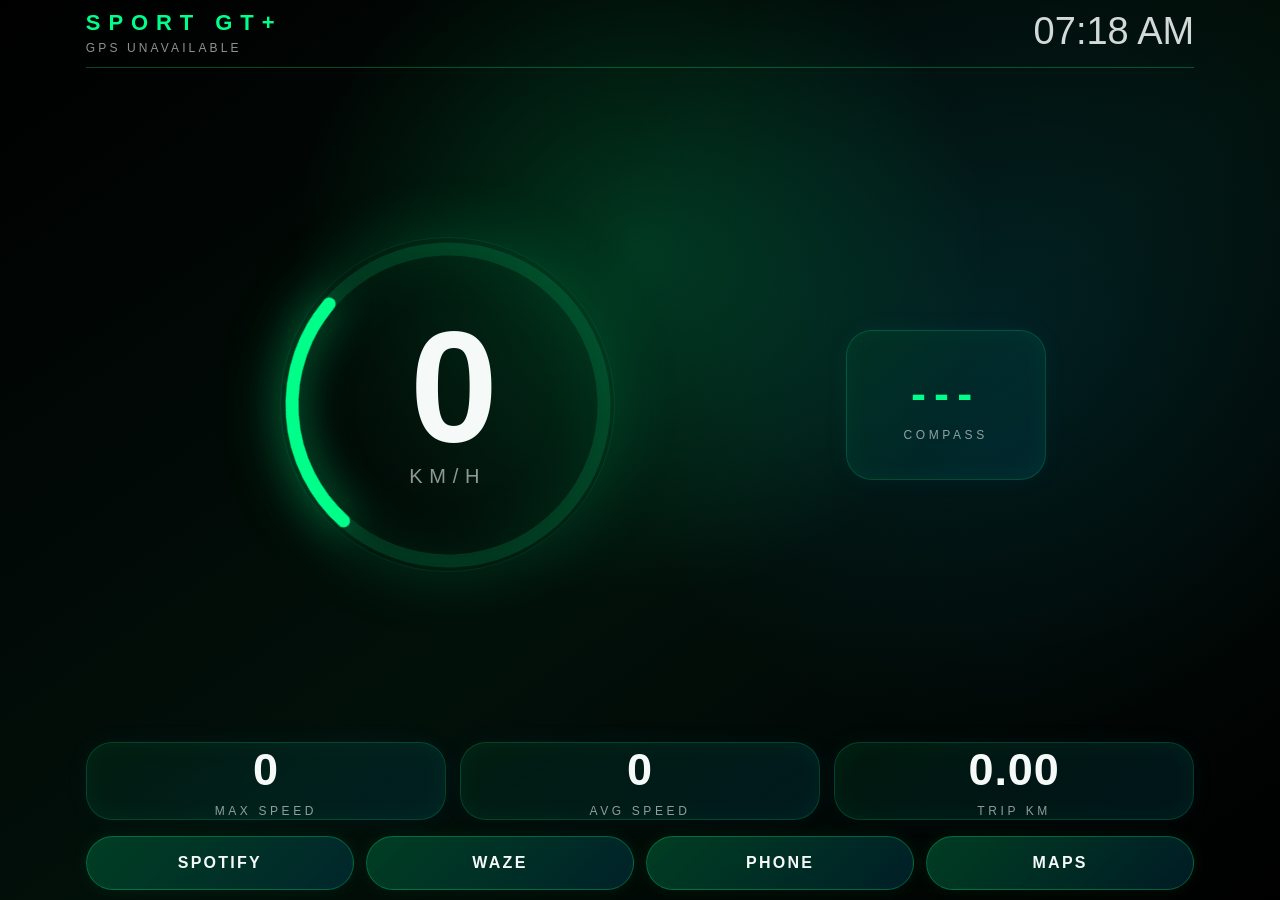
==== dashboard.html @ 093ae732 "V4 size rework" ====
<!DOCTYPE html>
<html lang="en">
<head>
  <meta charset="UTF-8" />
  <meta name="viewport" content="width=device-width, initial-scale=1.0, viewport-fit=cover" />
  <title>Sport GT+ Dashboard</title>
  <link rel="manifest" href="manifest.json" />
  <link rel="stylesheet" href="styles.css" />
</head>
<body>
  <main class="dashboard">
    <header class="topbar">
      <div>
        <div class="mode">SPORT GT+</div>
        <div id="gpsStatus" class="status">GPS INITIALISING</div>
      </div>
      <div id="clock" class="clock">--:--</div>
    </header>

    <section class="main-grid">
      <section class="speed-card">
        <div class="speed-ring">
          <svg viewBox="0 0 240 240" class="ring-svg" aria-hidden="true">
            <circle class="ring-bg" cx="120" cy="120" r="96"></circle>
            <circle id="speedArc" class="ring-arc" cx="120" cy="120" r="96"></circle>
          </svg>
          <div class="speed-inner">
            <div id="speed" class="speed">0</div>
            <div class="unit">KM/H</div>
          </div>
        </div>
      </section>

      <section class="compass-card stat-card">
        <div id="compass" class="stat-value accent">---</div>
        <div class="stat-label">COMPASS</div>
      </section>
    </section>

    <section class="stats-grid">
      <div class="stat-card">
        <div id="maxSpeed" class="stat-value">0</div>
        <div class="stat-label">MAX SPEED</div>
      </div>
      <div class="stat-card">
        <div id="avgSpeed" class="stat-value">0</div>
        <div class="stat-label">AVG SPEED</div>
      </div>
      <div class="stat-card">
        <div id="tripDistance" class="stat-value">0.00</div>
        <div class="stat-label">TRIP KM</div>
      </div>
    </section>

    <nav class="actions" aria-label="Driving shortcuts">
      <button onclick="openSpotify()">Spotify</button>
      <button onclick="openWaze()">Waze</button>
      <button onclick="openPhone()">Phone</button>
      <button onclick="openMaps()">Maps</button>
    </nav>
  </main>

  <script src="app.js"></script>
</body>
</html>
---- styles.css ----
:root{
  --bg:#010403;
  --panel:rgba(0,66,37,.28);
  --panel2:rgba(0,183,255,.10);
  --green:#00ff8a;
  --brg:#004225;
  --blue:#00b7ff;
  --text:#f5faf8;
  --muted:rgba(245,250,248,.58);
  --line:rgba(0,255,138,.28);
  --safe-top:env(safe-area-inset-top);
  --safe-bottom:env(safe-area-inset-bottom);
}
*{box-sizing:border-box;-webkit-tap-highlight-color:transparent}
html,body{margin:0;width:100%;height:100%;overflow:hidden;background:var(--bg);color:var(--text);font-family:-apple-system,BlinkMacSystemFont,"SF Pro Display","Segoe UI",sans-serif}
body{background:radial-gradient(circle at 50% 28%,rgba(0,255,138,.18),transparent 38%),radial-gradient(circle at 78% 36%,rgba(0,183,255,.10),transparent 36%),linear-gradient(145deg,#000,#02100a 55%,#000)}
.dashboard{height:100dvh;width:100vw;overflow:hidden;padding:calc(10px + var(--safe-top)) clamp(12px,2.8vw,44px) calc(10px + var(--safe-bottom));display:grid;grid-template-rows:auto minmax(0,1fr) auto auto;gap:clamp(8px,1.8vh,16px);max-width:1180px;margin:0 auto}
.topbar{display:flex;align-items:flex-start;justify-content:space-between;border-bottom:1px solid var(--line);padding-bottom:clamp(7px,1.3vh,12px)}
.mode{font-size:clamp(14px,2.1vw,22px);font-weight:800;letter-spacing:.36em;color:var(--green);white-space:nowrap}.status{margin-top:5px;color:var(--muted);font-size:clamp(9px,1.3vw,12px);letter-spacing:.26em}.clock{font-size:clamp(22px,4.2vw,38px);font-weight:300;color:rgba(245,250,248,.86)}
.main-grid{min-height:0;display:grid;grid-template-columns:minmax(0,1.35fr) minmax(135px,.65fr);align-items:center;gap:clamp(10px,3vw,36px)}
.speed-card{min-height:0;display:flex;align-items:center;justify-content:center}.speed-ring{position:relative;width:min(48vh,48vw,390px);aspect-ratio:1}.ring-svg{position:absolute;inset:0;transform:rotate(132deg);overflow:visible}.ring-bg,.ring-arc{fill:none;stroke-width:8;stroke-linecap:round}.ring-bg{stroke:rgba(0,255,138,.13)}.ring-arc{stroke:url(#none);stroke:var(--green);stroke-dasharray:603;stroke-dashoffset:455;filter:drop-shadow(0 0 12px rgba(0,255,138,.55))}.speed-ring::after{content:"";position:absolute;inset:7%;border-radius:50%;border:1px solid rgba(0,255,138,.15);box-shadow:0 0 70px rgba(0,255,138,.16),inset 0 0 80px rgba(0,255,138,.10)}.speed-inner{position:absolute;inset:0;display:flex;flex-direction:column;align-items:center;justify-content:center}.speed{font-size:clamp(76px,17vw,158px);line-height:.82;font-weight:800;letter-spacing:-.08em}.unit{margin-top:clamp(8px,1.5vh,14px);font-size:clamp(12px,2vw,20px);letter-spacing:.34em;color:var(--muted)}
.stat-card{border:1px solid rgba(0,255,138,.18);background:linear-gradient(145deg,var(--panel),var(--panel2));border-radius:clamp(16px,2.4vw,26px);box-shadow:inset 0 0 28px rgba(0,255,138,.05),0 0 26px rgba(0,183,255,.05);display:flex;flex-direction:column;align-items:center;justify-content:center;min-height:78px}.compass-card{height:min(20vh,150px);justify-self:start;align-self:center;min-width:min(200px,100%)}.stat-value{font-size:clamp(27px,4.5vw,45px);font-weight:800;letter-spacing:.02em}.stat-value.accent{color:var(--green);letter-spacing:.18em}.stat-label{margin-top:8px;color:var(--muted);font-size:clamp(9px,1.4vw,12px);letter-spacing:.30em;white-space:nowrap}
.stats-grid{display:grid;grid-template-columns:repeat(3,1fr);gap:clamp(8px,1.6vw,14px)}.actions{display:grid;grid-template-columns:repeat(4,1fr);gap:clamp(8px,1.4vw,12px)}button{border:1px solid rgba(0,255,138,.28);border-radius:999px;background:linear-gradient(135deg,rgba(0,66,37,.92),rgba(0,183,255,.14));color:var(--text);font-weight:750;font-size:clamp(12px,1.8vw,16px);letter-spacing:.14em;text-transform:uppercase;padding:clamp(12px,1.9vh,18px) 8px;box-shadow:0 0 18px rgba(0,255,138,.08)}button:active{transform:scale(.98);background:rgba(0,255,138,.16)}
@media (orientation:portrait){.dashboard{grid-template-rows:auto minmax(0,1fr) auto auto;gap:10px;padding-left:14px;padding-right:14px}.main-grid{grid-template-columns:1fr;gap:8px}.speed-ring{width:min(54vw,34vh,310px)}.compass-card{height:78px;min-width:0;width:100%;justify-self:stretch}.stats-grid{gap:8px}.stat-card{min-height:70px;border-radius:17px}.actions{gap:8px}button{letter-spacing:.08em;padding:12px 6px}.speed{font-size:clamp(76px,22vw,130px)}}
@media (max-height:650px){.dashboard{gap:7px;padding-top:8px;padding-bottom:8px}.topbar{padding-bottom:6px}.status{display:none}.speed-ring{width:min(42vh,36vw,300px)}.compass-card{height:86px}.stat-card{min-height:62px}.actions button{padding:10px 6px}.stat-label{margin-top:4px}.unit{margin-top:6px}.clock{font-size:26px}.mode{font-size:15px}}
@media (orientation:landscape) and (max-height:520px){.dashboard{grid-template-rows:auto minmax(0,1fr) auto;grid-template-columns:1fr minmax(300px,.9fr);gap:8px 18px}.topbar{grid-column:1/3}.main-grid{grid-column:1/2;grid-row:2/4;grid-template-columns:1fr;place-items:center}.speed-ring{width:min(70vh,360px)}.compass-card{position:absolute;right:clamp(12px,2vw,28px);top:calc(76px + var(--safe-top));height:76px;min-width:145px}.stats-grid{grid-column:2/3;grid-row:2/3;align-self:end}.actions{grid-column:2/3;grid-row:3/4;align-self:start}.stat-card{min-height:68px}}
@media (max-width:430px){.mode{letter-spacing:.25em}.clock{font-size:22px}.stats-grid{grid-template-columns:repeat(3,1fr)}.stat-value{font-size:24px}.stat-label{font-size:8px;letter-spacing:.18em}.actions{grid-template-columns:repeat(4,1fr)}button{font-size:10px;padding:11px 3px}}
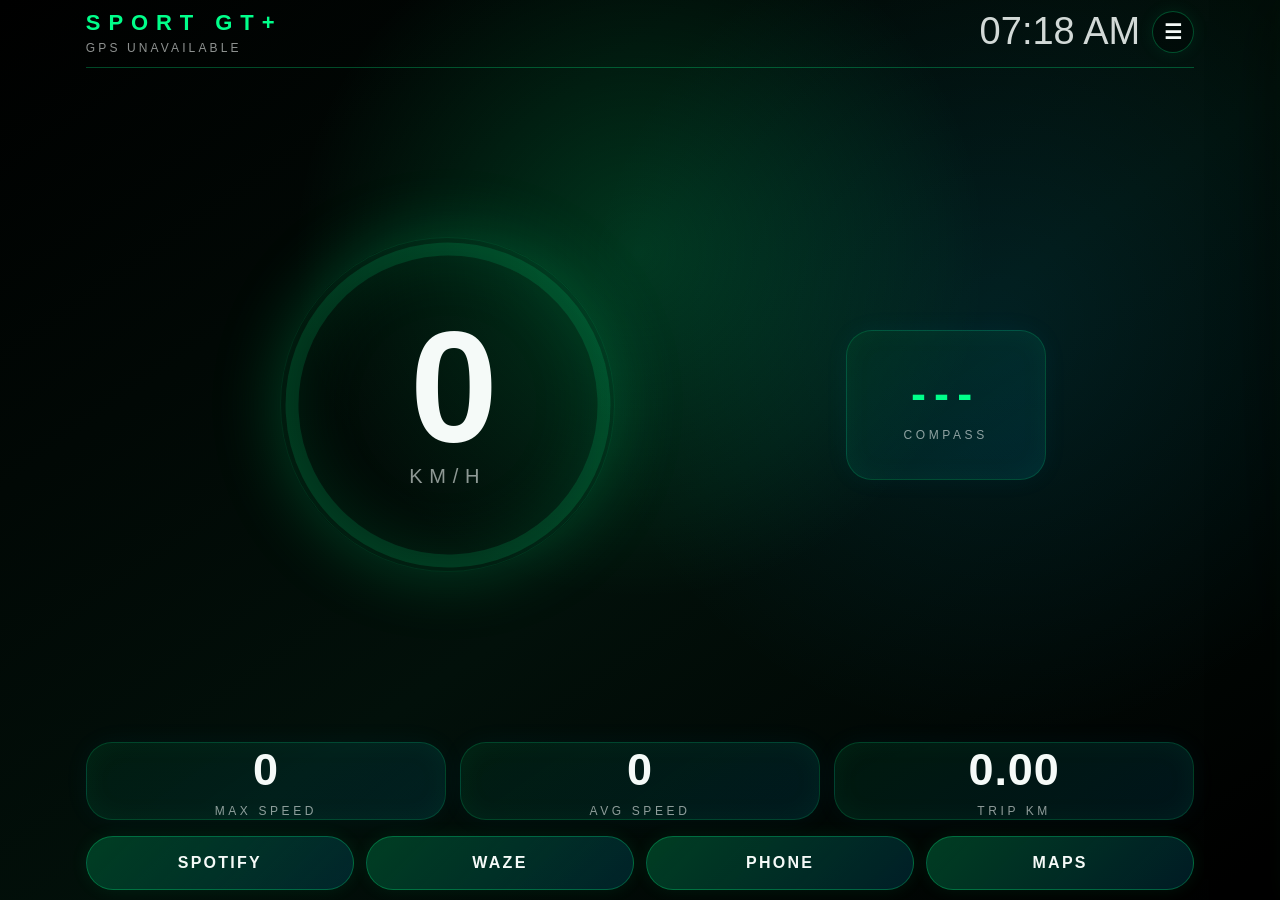
==== commit 5e9189ea: "Sidebar customisation v1" ====
--- a/dashboard.html
+++ b/dashboard.html
@@ -11,10 +11,13 @@
   <main class="dashboard">
     <header class="topbar">
       <div>
-        <div class="mode">SPORT GT+</div>
+        <div id="modeLabel" class="mode">SPORT GT+</div>
         <div id="gpsStatus" class="status">GPS INITIALISING</div>
       </div>
-      <div id="clock" class="clock">--:--</div>
+      <div class="top-actions">
+        <div id="clock" class="clock">--:--</div>
+        <button id="settingsButton" class="settings-button" aria-label="Open configuration menu" type="button">☰</button>
+      </div>
     </header>
 
     <section class="main-grid">
@@ -26,39 +29,111 @@
           </svg>
           <div class="speed-inner">
             <div id="speed" class="speed">0</div>
-            <div class="unit">KM/H</div>
+            <div id="unitLabel" class="unit">KM/H</div>
           </div>
         </div>
       </section>
 
-      <section class="compass-card stat-card">
+      <section id="compassWidget" class="compass-card stat-card">
         <div id="compass" class="stat-value accent">---</div>
         <div class="stat-label">COMPASS</div>
       </section>
     </section>
 
-    <section class="stats-grid">
-      <div class="stat-card">
+    <section id="statsGrid" class="stats-grid">
+      <div id="maxWidget" class="stat-card">
         <div id="maxSpeed" class="stat-value">0</div>
         <div class="stat-label">MAX SPEED</div>
       </div>
-      <div class="stat-card">
+      <div id="avgWidget" class="stat-card">
         <div id="avgSpeed" class="stat-value">0</div>
         <div class="stat-label">AVG SPEED</div>
       </div>
-      <div class="stat-card">
+      <div id="tripWidget" class="stat-card">
         <div id="tripDistance" class="stat-value">0.00</div>
         <div class="stat-label">TRIP KM</div>
       </div>
     </section>
 
-    <nav class="actions" aria-label="Driving shortcuts">
-      <button onclick="openSpotify()">Spotify</button>
-      <button onclick="openWaze()">Waze</button>
-      <button onclick="openPhone()">Phone</button>
-      <button onclick="openMaps()">Maps</button>
+    <nav id="actionsBar" class="actions" aria-label="Driving shortcuts">
+      <button onclick="openSpotify()" type="button">Spotify</button>
+      <button onclick="openWaze()" type="button">Waze</button>
+      <button onclick="openPhone()" type="button">Phone</button>
+      <button onclick="openMaps()" type="button">Maps</button>
     </nav>
   </main>
+
+  <div id="settingsOverlay" class="settings-overlay" aria-hidden="true"></div>
+
+  <aside id="settingsPanel" class="settings-panel" aria-label="Configuration menu">
+    <div class="settings-head">
+      <div>
+        <div class="settings-kicker">CONFIGURATION</div>
+        <h2>Sport GT+</h2>
+      </div>
+      <button id="closeSettings" class="close-button" type="button" aria-label="Close configuration menu">×</button>
+    </div>
+
+    <div class="settings-group">
+      <label for="themeSelect">Theme</label>
+      <select id="themeSelect">
+        <option value="gt">British Racing GT</option>
+        <option value="blue">Dark Neon Blue</option>
+        <option value="red">Track Red</option>
+        <option value="stealth">Stealth Black</option>
+      </select>
+    </div>
+
+    <div class="settings-group">
+      <label for="maxSpeedSelect">Speed ring range</label>
+      <select id="maxSpeedSelect">
+        <option value="160">160 km/h</option>
+        <option value="200">200 km/h</option>
+        <option value="220">220 km/h</option>
+        <option value="260">260 km/h</option>
+      </select>
+    </div>
+
+    <div class="settings-group">
+      <label for="modeNameInput">Drive mode label</label>
+      <input id="modeNameInput" type="text" maxlength="18" value="SPORT GT+" />
+    </div>
+
+    <div class="settings-toggle">
+      <div>
+        <strong>Speed smoothing</strong>
+        <span>Reduces GPS jumping</span>
+      </div>
+      <input id="smoothToggle" type="checkbox" />
+    </div>
+
+    <div class="settings-toggle">
+      <div>
+        <strong>Compass widget</strong>
+        <span>Show bearing tile</span>
+      </div>
+      <input id="compassToggle" type="checkbox" />
+    </div>
+
+    <div class="settings-toggle">
+      <div>
+        <strong>Trip stats</strong>
+        <span>Max, average and distance</span>
+      </div>
+      <input id="statsToggle" type="checkbox" />
+    </div>
+
+    <div class="settings-toggle">
+      <div>
+        <strong>Shortcut buttons</strong>
+        <span>Spotify, Waze, Phone, Maps</span>
+      </div>
+      <input id="actionsToggle" type="checkbox" />
+    </div>
+
+    <button id="resetTripButton" class="panel-action" type="button">Reset Trip Data</button>
+    <button id="resetSettingsButton" class="panel-action subtle" type="button">Restore Defaults</button>
+  </aside>
 
   <script src="app.js"></script>
 </body>
--- a/styles.css
+++ b/styles.css
@@ -8,20 +8,27 @@
   --text:#f5faf8;
   --muted:rgba(245,250,248,.58);
   --line:rgba(0,255,138,.28);
+  --speed-colour:#00ff8a;
   --safe-top:env(safe-area-inset-top);
   --safe-bottom:env(safe-area-inset-bottom);
 }
+[data-theme="blue"]{--green:#00b7ff;--brg:#002f4a;--blue:#33e6ff;--line:rgba(0,183,255,.34);--panel:rgba(0,73,110,.30);--panel2:rgba(0,255,255,.08)}
+[data-theme="red"]{--green:#ff3b3b;--brg:#3a0909;--blue:#ffb000;--line:rgba(255,59,59,.34);--panel:rgba(75,12,12,.34);--panel2:rgba(255,176,0,.08)}
+[data-theme="stealth"]{--green:#d7fff0;--brg:#101612;--blue:#6d7f78;--line:rgba(215,255,240,.18);--panel:rgba(255,255,255,.06);--panel2:rgba(255,255,255,.03)}
 *{box-sizing:border-box;-webkit-tap-highlight-color:transparent}
 html,body{margin:0;width:100%;height:100%;overflow:hidden;background:var(--bg);color:var(--text);font-family:-apple-system,BlinkMacSystemFont,"SF Pro Display","Segoe UI",sans-serif}
-body{background:radial-gradient(circle at 50% 28%,rgba(0,255,138,.18),transparent 38%),radial-gradient(circle at 78% 36%,rgba(0,183,255,.10),transparent 36%),linear-gradient(145deg,#000,#02100a 55%,#000)}
+body{background:radial-gradient(circle at 50% 28%,color-mix(in srgb,var(--green) 18%,transparent),transparent 38%),radial-gradient(circle at 78% 36%,color-mix(in srgb,var(--blue) 10%,transparent),transparent 36%),linear-gradient(145deg,#000,#02100a 55%,#000)}
 .dashboard{height:100dvh;width:100vw;overflow:hidden;padding:calc(10px + var(--safe-top)) clamp(12px,2.8vw,44px) calc(10px + var(--safe-bottom));display:grid;grid-template-rows:auto minmax(0,1fr) auto auto;gap:clamp(8px,1.8vh,16px);max-width:1180px;margin:0 auto}
 .topbar{display:flex;align-items:flex-start;justify-content:space-between;border-bottom:1px solid var(--line);padding-bottom:clamp(7px,1.3vh,12px)}
-.mode{font-size:clamp(14px,2.1vw,22px);font-weight:800;letter-spacing:.36em;color:var(--green);white-space:nowrap}.status{margin-top:5px;color:var(--muted);font-size:clamp(9px,1.3vw,12px);letter-spacing:.26em}.clock{font-size:clamp(22px,4.2vw,38px);font-weight:300;color:rgba(245,250,248,.86)}
+.mode{font-size:clamp(14px,2.1vw,22px);font-weight:800;letter-spacing:.36em;color:var(--green);white-space:nowrap;text-transform:uppercase}.status{margin-top:5px;color:var(--muted);font-size:clamp(9px,1.3vw,12px);letter-spacing:.26em}.clock{font-size:clamp(22px,4.2vw,38px);font-weight:300;color:rgba(245,250,248,.86)}
+.top-actions{display:flex;align-items:center;gap:12px}.settings-button{width:42px;height:42px;border-radius:999px;padding:0;font-size:20px;letter-spacing:0;display:grid;place-items:center;background:rgba(0,0,0,.32);border-color:var(--line)}
 .main-grid{min-height:0;display:grid;grid-template-columns:minmax(0,1.35fr) minmax(135px,.65fr);align-items:center;gap:clamp(10px,3vw,36px)}
-.speed-card{min-height:0;display:flex;align-items:center;justify-content:center}.speed-ring{position:relative;width:min(48vh,48vw,390px);aspect-ratio:1}.ring-svg{position:absolute;inset:0;transform:rotate(132deg);overflow:visible}.ring-bg,.ring-arc{fill:none;stroke-width:8;stroke-linecap:round}.ring-bg{stroke:rgba(0,255,138,.13)}.ring-arc{stroke:url(#none);stroke:var(--green);stroke-dasharray:603;stroke-dashoffset:455;filter:drop-shadow(0 0 12px rgba(0,255,138,.55))}.speed-ring::after{content:"";position:absolute;inset:7%;border-radius:50%;border:1px solid rgba(0,255,138,.15);box-shadow:0 0 70px rgba(0,255,138,.16),inset 0 0 80px rgba(0,255,138,.10)}.speed-inner{position:absolute;inset:0;display:flex;flex-direction:column;align-items:center;justify-content:center}.speed{font-size:clamp(76px,17vw,158px);line-height:.82;font-weight:800;letter-spacing:-.08em}.unit{margin-top:clamp(8px,1.5vh,14px);font-size:clamp(12px,2vw,20px);letter-spacing:.34em;color:var(--muted)}
+.speed-card{min-height:0;display:flex;align-items:center;justify-content:center}.speed-ring{position:relative;width:min(48vh,48vw,390px);aspect-ratio:1}.ring-svg{position:absolute;inset:0;transform:rotate(132deg);overflow:visible}.ring-bg,.ring-arc{fill:none;stroke-width:8;stroke-linecap:round}.ring-bg{stroke:rgba(0,255,138,.13)}.ring-arc{stroke:var(--speed-colour);stroke-dasharray:603;stroke-dashoffset:603;filter:drop-shadow(0 0 12px var(--speed-colour));transition:stroke-dashoffset .45s ease, stroke .45s ease, filter .45s ease}.speed-ring::after{content:"";position:absolute;inset:7%;border-radius:50%;border:1px solid rgba(0,255,138,.15);box-shadow:0 0 70px color-mix(in srgb, var(--speed-colour) 22%, transparent),inset 0 0 80px color-mix(in srgb, var(--speed-colour) 14%, transparent)}.speed-inner{position:absolute;inset:0;display:flex;flex-direction:column;align-items:center;justify-content:center}.speed{font-size:clamp(76px,17vw,158px);line-height:.82;font-weight:800;letter-spacing:-.08em}.unit{margin-top:clamp(8px,1.5vh,14px);font-size:clamp(12px,2vw,20px);letter-spacing:.34em;color:var(--muted)}
 .stat-card{border:1px solid rgba(0,255,138,.18);background:linear-gradient(145deg,var(--panel),var(--panel2));border-radius:clamp(16px,2.4vw,26px);box-shadow:inset 0 0 28px rgba(0,255,138,.05),0 0 26px rgba(0,183,255,.05);display:flex;flex-direction:column;align-items:center;justify-content:center;min-height:78px}.compass-card{height:min(20vh,150px);justify-self:start;align-self:center;min-width:min(200px,100%)}.stat-value{font-size:clamp(27px,4.5vw,45px);font-weight:800;letter-spacing:.02em}.stat-value.accent{color:var(--green);letter-spacing:.18em}.stat-label{margin-top:8px;color:var(--muted);font-size:clamp(9px,1.4vw,12px);letter-spacing:.30em;white-space:nowrap}
 .stats-grid{display:grid;grid-template-columns:repeat(3,1fr);gap:clamp(8px,1.6vw,14px)}.actions{display:grid;grid-template-columns:repeat(4,1fr);gap:clamp(8px,1.4vw,12px)}button{border:1px solid rgba(0,255,138,.28);border-radius:999px;background:linear-gradient(135deg,rgba(0,66,37,.92),rgba(0,183,255,.14));color:var(--text);font-weight:750;font-size:clamp(12px,1.8vw,16px);letter-spacing:.14em;text-transform:uppercase;padding:clamp(12px,1.9vh,18px) 8px;box-shadow:0 0 18px rgba(0,255,138,.08)}button:active{transform:scale(.98);background:rgba(0,255,138,.16)}
+.hidden-widget{display:none!important}
+.settings-overlay{position:fixed;inset:0;background:rgba(0,0,0,.45);backdrop-filter:blur(3px);opacity:0;pointer-events:none;transition:opacity .28s ease;z-index:20}.settings-overlay.open{opacity:1;pointer-events:auto}.settings-panel{position:fixed;top:0;right:0;height:100dvh;width:min(420px,92vw);background:linear-gradient(150deg,rgba(1,9,6,.98),rgba(0,22,18,.98));border-left:1px solid var(--line);box-shadow:-24px 0 60px rgba(0,0,0,.45),-4px 0 34px color-mix(in srgb,var(--green) 12%,transparent);transform:translateX(105%);transition:transform .34s cubic-bezier(.2,.8,.2,1);z-index:30;padding:calc(18px + var(--safe-top)) 18px calc(18px + var(--safe-bottom));overflow:auto}.settings-panel.open{transform:translateX(0)}.settings-head{display:flex;align-items:flex-start;justify-content:space-between;margin-bottom:20px}.settings-kicker{font-size:11px;letter-spacing:.28em;color:var(--green);font-weight:800}h2{margin:5px 0 0;font-size:28px;letter-spacing:-.03em}.close-button{width:42px;height:42px;padding:0;font-size:28px;line-height:1;letter-spacing:0;background:rgba(255,255,255,.04)}.settings-group{display:grid;gap:8px;margin:0 0 16px}.settings-group label{font-size:11px;letter-spacing:.22em;color:var(--muted);text-transform:uppercase}select,input[type="text"]{width:100%;border:1px solid var(--line);border-radius:16px;background:rgba(255,255,255,.05);color:var(--text);padding:14px 13px;font-size:16px;outline:none}option{background:#03100a;color:white}.settings-toggle{display:flex;align-items:center;justify-content:space-between;gap:16px;border:1px solid rgba(255,255,255,.08);border-radius:18px;padding:14px;margin-bottom:12px;background:rgba(255,255,255,.035)}.settings-toggle strong{display:block;font-size:15px}.settings-toggle span{display:block;margin-top:3px;color:var(--muted);font-size:12px}input[type="checkbox"]{appearance:none;width:52px;height:31px;border-radius:999px;background:rgba(255,255,255,.13);border:1px solid rgba(255,255,255,.16);position:relative;flex:0 0 auto}input[type="checkbox"]::after{content:"";position:absolute;width:25px;height:25px;left:2px;top:2px;border-radius:50%;background:rgba(255,255,255,.82);transition:transform .2s ease,background .2s ease}input[type="checkbox"]:checked{background:color-mix(in srgb,var(--green) 55%,#052016);border-color:var(--green)}input[type="checkbox"]:checked::after{transform:translateX(21px);background:white}.panel-action{width:100%;margin-top:12px}.panel-action.subtle{background:rgba(255,255,255,.045);border-color:rgba(255,255,255,.10);color:var(--muted)}
 @media (orientation:portrait){.dashboard{grid-template-rows:auto minmax(0,1fr) auto auto;gap:10px;padding-left:14px;padding-right:14px}.main-grid{grid-template-columns:1fr;gap:8px}.speed-ring{width:min(54vw,34vh,310px)}.compass-card{height:78px;min-width:0;width:100%;justify-self:stretch}.stats-grid{gap:8px}.stat-card{min-height:70px;border-radius:17px}.actions{gap:8px}button{letter-spacing:.08em;padding:12px 6px}.speed{font-size:clamp(76px,22vw,130px)}}
-@media (max-height:650px){.dashboard{gap:7px;padding-top:8px;padding-bottom:8px}.topbar{padding-bottom:6px}.status{display:none}.speed-ring{width:min(42vh,36vw,300px)}.compass-card{height:86px}.stat-card{min-height:62px}.actions button{padding:10px 6px}.stat-label{margin-top:4px}.unit{margin-top:6px}.clock{font-size:26px}.mode{font-size:15px}}
+@media (max-height:650px){.dashboard{gap:7px;padding-top:8px;padding-bottom:8px}.topbar{padding-bottom:6px}.status{display:none}.speed-ring{width:min(42vh,36vw,300px)}.compass-card{height:86px}.stat-card{min-height:62px}.actions button{padding:10px 6px}.stat-label{margin-top:4px}.unit{margin-top:6px}.clock{font-size:26px}.mode{font-size:15px}.settings-button{width:36px;height:36px}}
 @media (orientation:landscape) and (max-height:520px){.dashboard{grid-template-rows:auto minmax(0,1fr) auto;grid-template-columns:1fr minmax(300px,.9fr);gap:8px 18px}.topbar{grid-column:1/3}.main-grid{grid-column:1/2;grid-row:2/4;grid-template-columns:1fr;place-items:center}.speed-ring{width:min(70vh,360px)}.compass-card{position:absolute;right:clamp(12px,2vw,28px);top:calc(76px + var(--safe-top));height:76px;min-width:145px}.stats-grid{grid-column:2/3;grid-row:2/3;align-self:end}.actions{grid-column:2/3;grid-row:3/4;align-self:start}.stat-card{min-height:68px}}
-@media (max-width:430px){.mode{letter-spacing:.25em}.clock{font-size:22px}.stats-grid{grid-template-columns:repeat(3,1fr)}.stat-value{font-size:24px}.stat-label{font-size:8px;letter-spacing:.18em}.actions{grid-template-columns:repeat(4,1fr)}button{font-size:10px;padding:11px 3px}}
+@media (max-width:430px){.mode{letter-spacing:.25em}.clock{font-size:22px}.stats-grid{grid-template-columns:repeat(3,1fr)}.stat-value{font-size:24px}.stat-label{font-size:8px;letter-spacing:.18em}.actions{grid-template-columns:repeat(4,1fr)}button{font-size:10px;padding:11px 3px}.settings-panel{width:94vw}}
